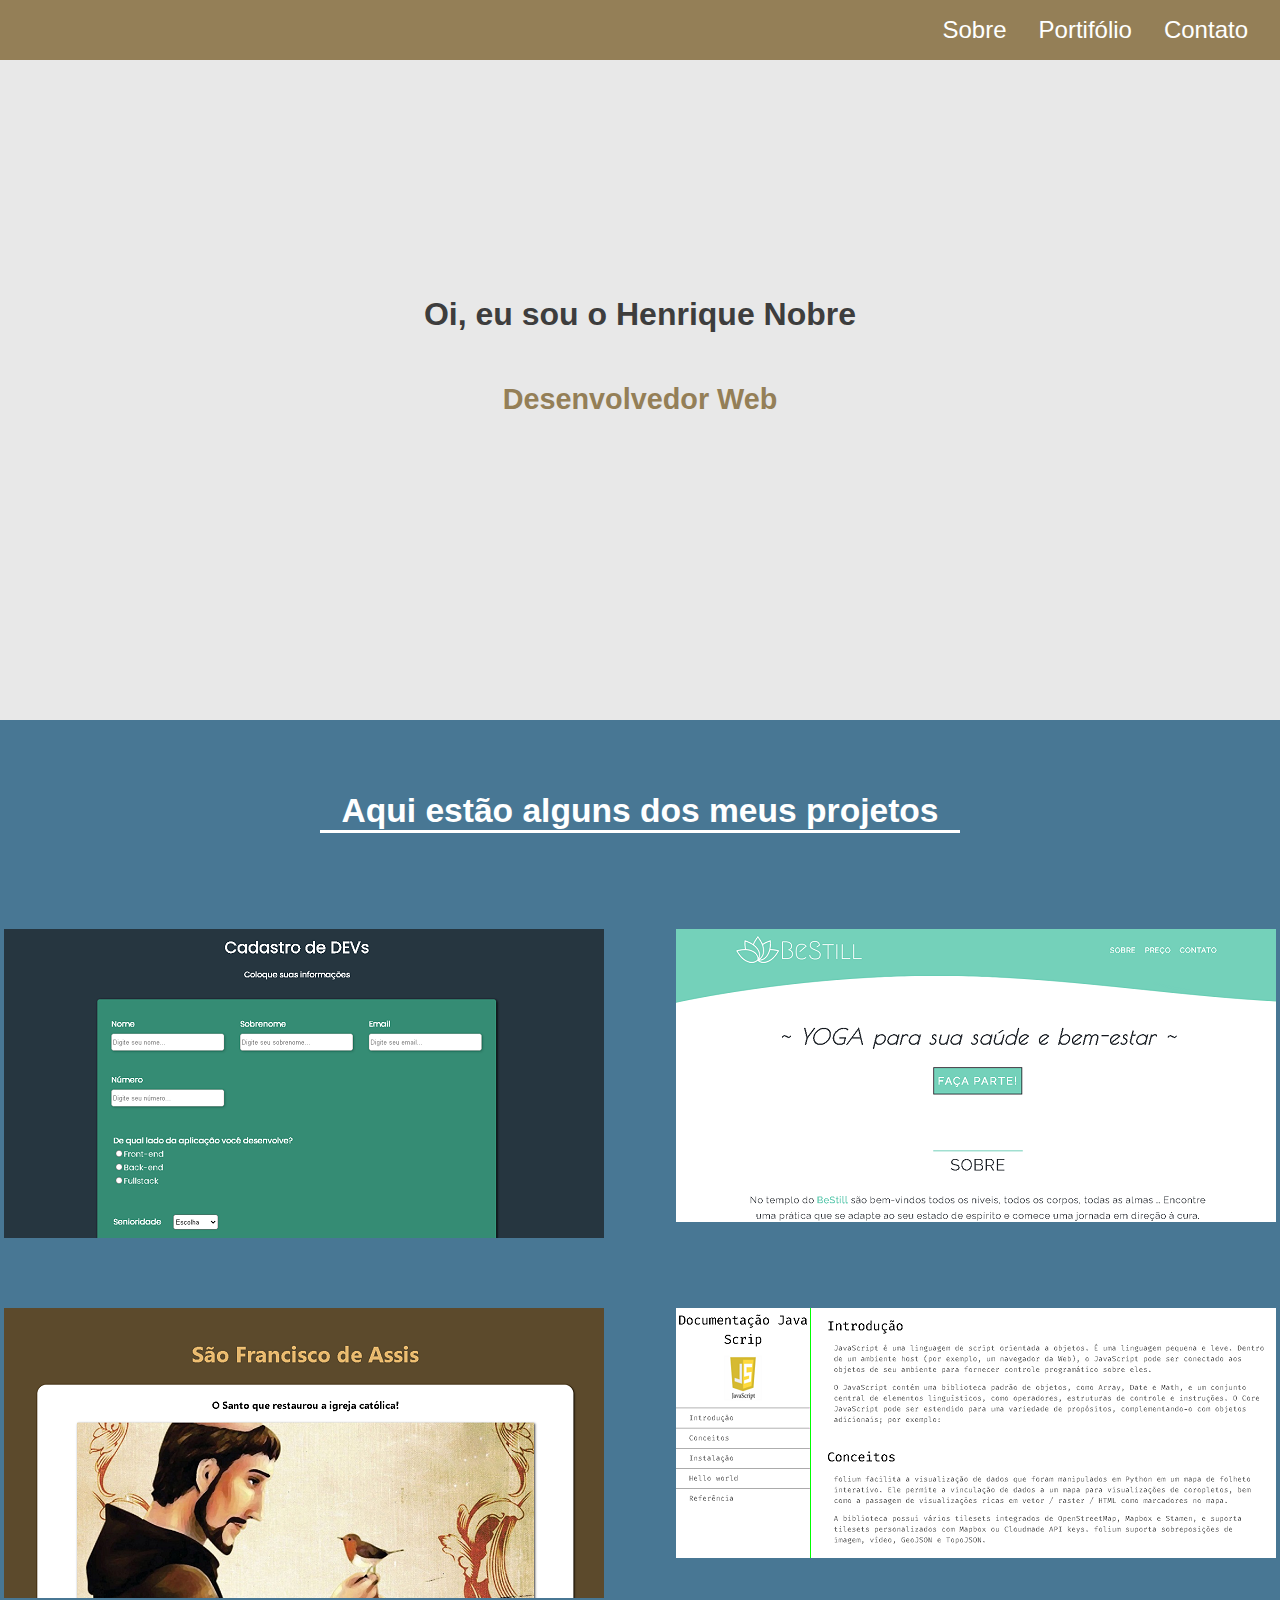
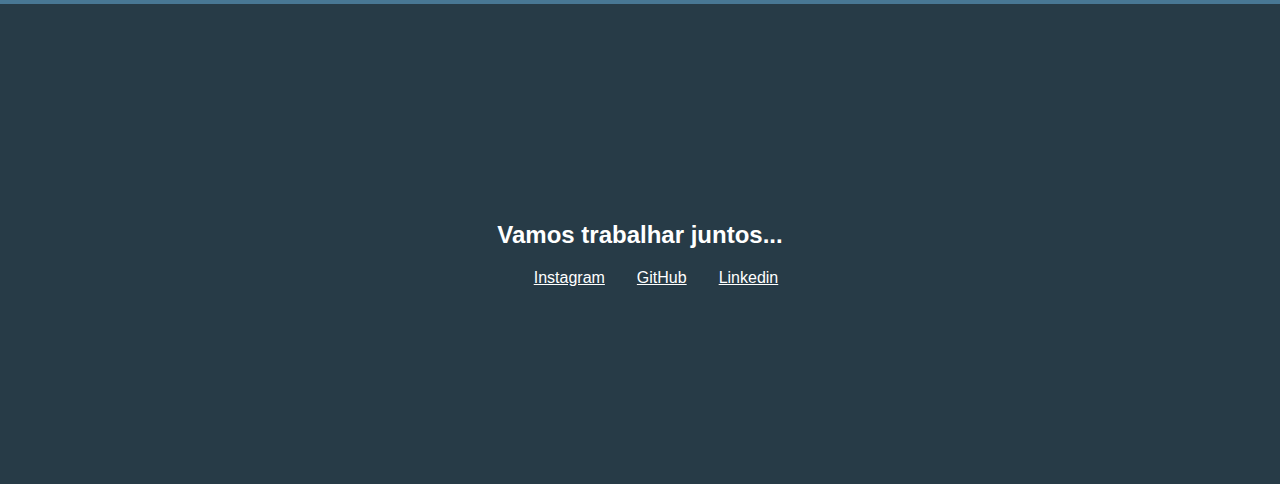
==== index.html @ f41b80bc "a" ====
<!DOCTYPE html>
<html lang="pt-BR">
<head>
    <meta charset="UTF-8">
    <meta name="viewport" content="width=device-width, initial-scale=1.0">
    <link rel="stylesheet" href="style.css"> 
    <title>Personal Portfolio</title>
</head>
<body>
    <!-- Menu com links na própria página -->
    <nav id="navbar" class="nav">
        <ul id="nav-list">
            <li><a href="#welcome-section">Sobre</a></li>
            <li><a href="#portifolio">Portifólio</a></li>
            <li><a href="#contato">Contato</a></li>
        </ul>
    </nav>    
        <!-- seção WELCOME SECTION refenciada no href > sobre -->

        <section id="welcome-section" class="welcome-section">
            <h1><strong>Oi, eu sou o Henrique Nobre</strong></h1>
            <p><strong>Desenvolvedor Web</strong></p>
        </section>

         <!-- seção com ancoras para os projetos -->

        <section id="portifolio">
            <h2><strong>Aqui estão alguns dos meus projetos</strong></h2>
            <div class="container">
                <a href="https://henriquenobre.github.io/formulario/"><img src="formulario.png" alt="Forumulário de pesquisa"></a>
                <a href="https://henriquenobre.github.io/produto-yoga/"><img src="produto-yoga.PNG" alt="Página de produto"></a>
                <a href="https://henriquenobre.github.io/tribute-page/"><img src="tribute.PNG" alt="Tribute page"></a>
                <a href="https://henriquenobre.github.io/Techinical-documentation-page/"><img src="documentation.PNG" alt="Documento Técnico"></a>

            </div>
        </section>

        <section id="contato">
            <h2>Vamos trabalhar juntos...</h2>
            <div class="link">
                <a href="https://www.instagram.com/nobre_henriq/">Instagram</a>
                <a href="https://github.com/henriquenobre">GitHub</a>
                <a href="https://www.linkedin.com/in/henrique-nobre-1736141aa/">Linkedin</a>
            </div>
        </section>


    
</body>
</html>
---- style.css ----
html{
    margin: 0;
}
body{
    text-align: center;
    font-family: sans-serif;
    margin: 0;
    display: flex;
    flex-direction: column;
}

nav{
    display: flex;
    justify-content: flex-end;
    position: fixed;
    background: #947f57;
    top: 0;
    left: 0;
    width: 100%;
}

#nav-list{
    display: flex;
    flex-direction: row;
}

nav a{
    text-decoration: none;
    color: white;
    font-size: 1.5rem;
    margin-right: 2rem;
}

li{
    list-style-type: none;
}

.welcome-section{
    margin: 0;
    width: 100%;
    height: 45rem;
    background: #e8e8e8;
    display: flex;
    flex-direction: column;
    align-items: center;
    justify-content: center;
}

h1{
    color: #3d3d3d;
    font-size: 2rem;
}

p{
    color: #947f57;
    font-size: 1.8rem;
}

#portifolio{
    background: #487794;
    padding-top: 2.5rem;
    color: white;
    font-size: 1.4rem;
}

#portifolio h2{
    border-bottom: 0.2rem solid white;
    margin: 2rem auto 6rem auto;
    max-width: 640px;
}

.container{
    display: grid;
    grid-template-columns: 1fr 1fr;
    grid-gap: 4rem;
}

#contato{
    background: #273B47;
    height: 30rem;
    display: flex;
    flex-direction: column;
    align-items: center;
    justify-content: center;
    color: white;
}

.link{
    display: flex;
    flex-direction: row;
}

.link a{
    margin-left: 2rem;
    color: white;
}
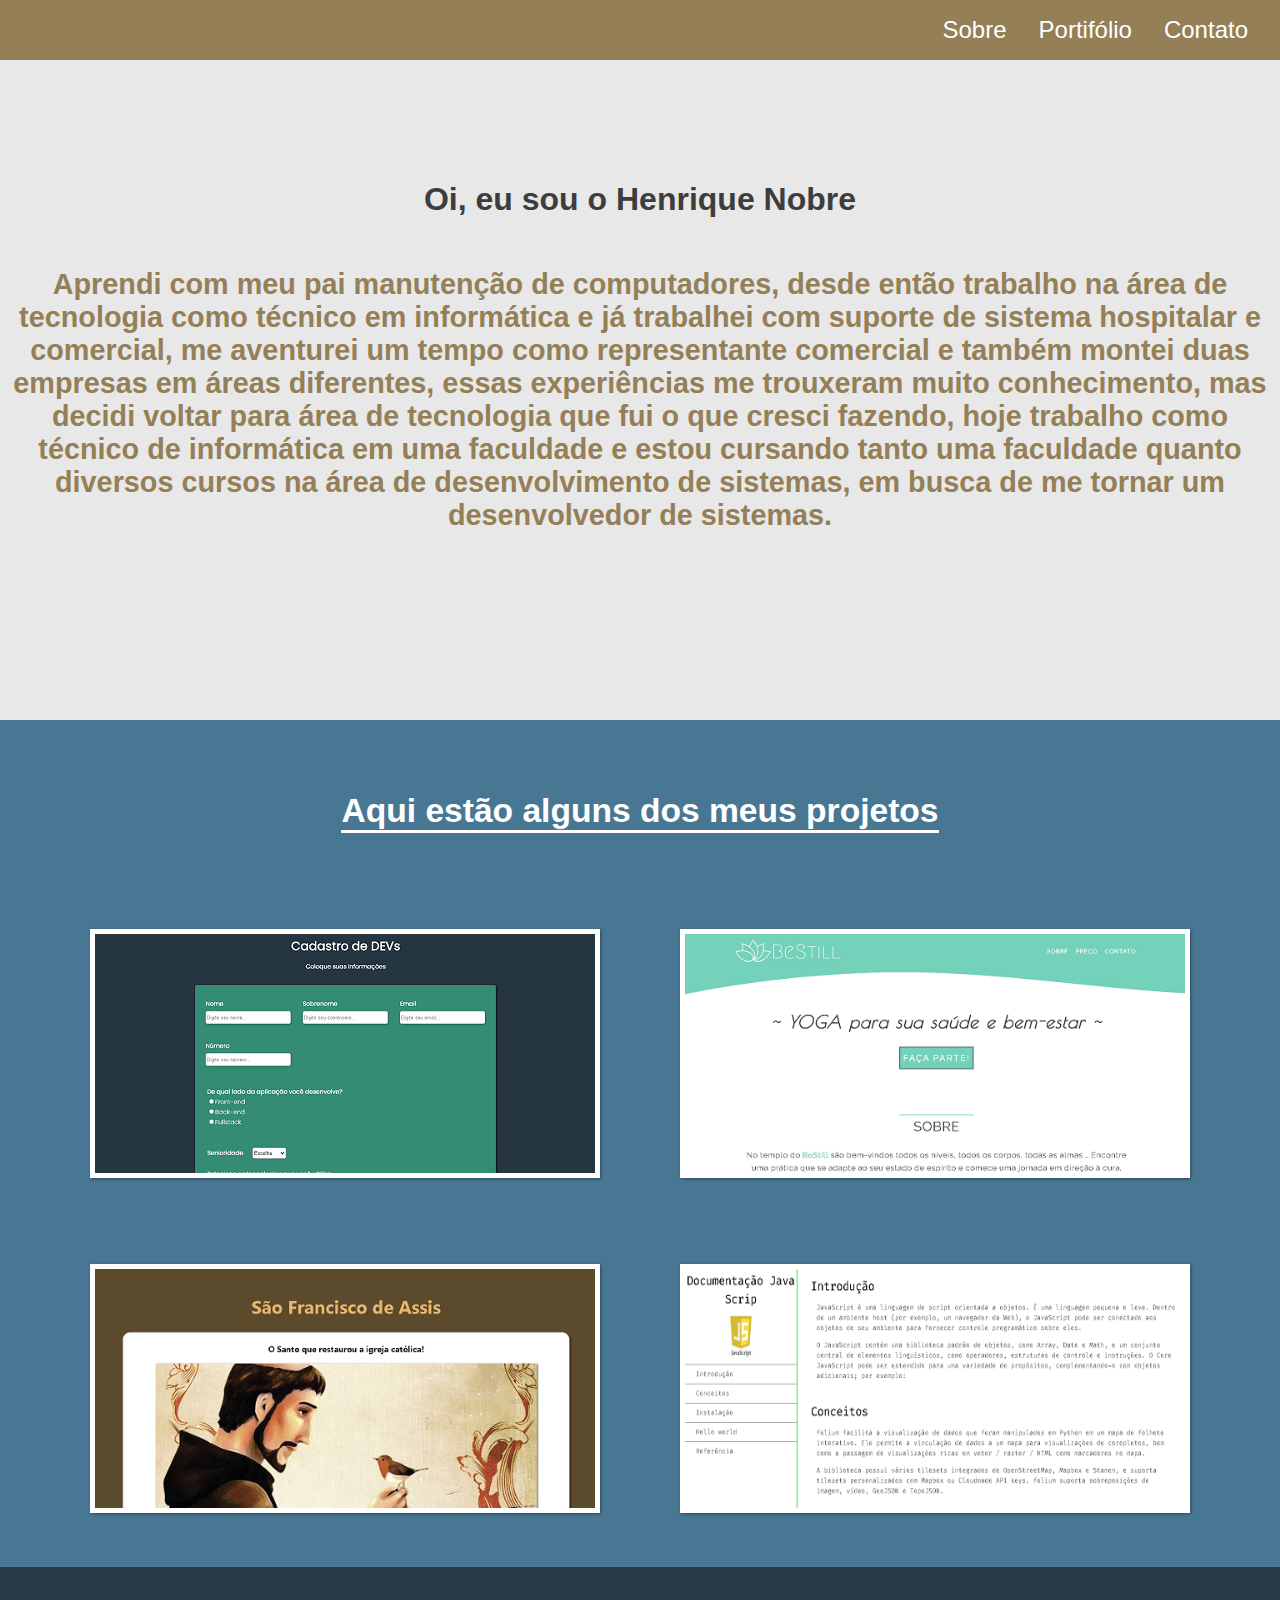
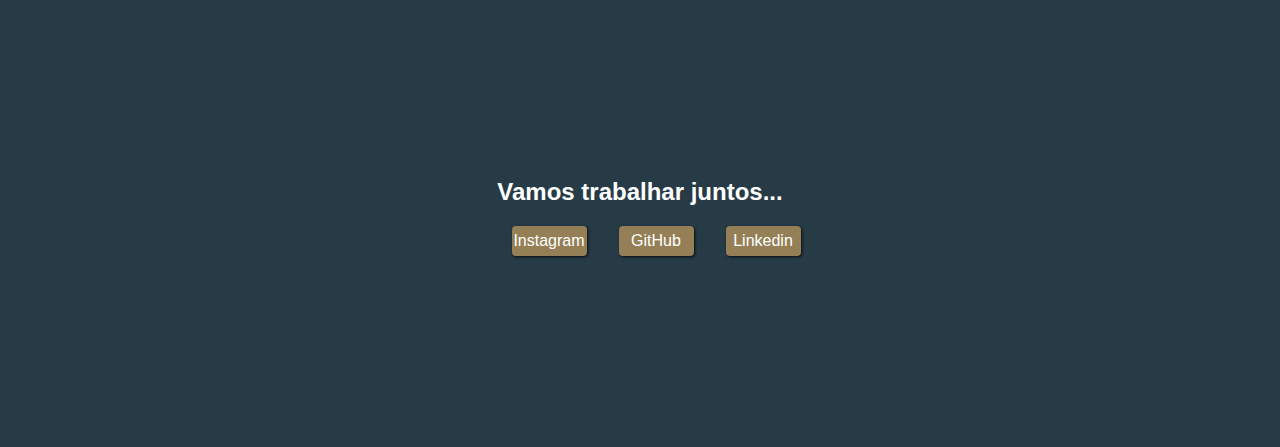
==== commit b45f013b: "Update index.html" ====
--- a/index.html
+++ b/index.html
@@ -19,7 +19,8 @@
 
         <section id="welcome-section" class="welcome-section">
             <h1><strong>Oi, eu sou o Henrique Nobre</strong></h1>
-            <p><strong>Desenvolvedor Web</strong></p>
+            <p><strong>Aprendi com meu pai manutenção de computadores, desde então trabalho na área de tecnologia como técnico em informática e já trabalhei com suporte de sistema hospitalar e comercial, me aventurei um tempo como representante comercial e também montei duas empresas em áreas diferentes, essas experiências me trouxeram muito conhecimento, mas decidi voltar para área de tecnologia que fui o que cresci fazendo, hoje trabalho como técnico de informática em uma faculdade e estou cursando tanto uma faculdade quanto diversos cursos na área de desenvolvimento de sistemas, em busca de me tornar um desenvolvedor de sistemas.
+</strong></p>
         </section>
 
          <!-- seção com ancoras para os projetos -->
@@ -47,4 +48,4 @@
 
     
 </body>
-</html>+</html>
--- a/style.css
+++ b/style.css
@@ -7,6 +7,7 @@
     margin: 0;
     display: flex;
     flex-direction: column;
+    max-width: 100%;
 }
 
 nav{
@@ -61,6 +62,10 @@
     padding-top: 2.5rem;
     color: white;
     font-size: 1.4rem;
+    display: flex;
+    flex-direction: column;
+    justify-content: center;
+    align-items: center;
 }
 
 #portifolio h2{
@@ -72,7 +77,16 @@
 .container{
     display: grid;
     grid-template-columns: 1fr 1fr;
-    grid-gap: 4rem;
+    grid-gap: 5rem;
+    margin-bottom: 3rem;
+}
+
+.container img{
+    height: 239px;
+    width: 500px;
+    border: 5px solid #fff;
+    background-color: #fff;
+    box-shadow: 1px 1px 3px rgba(0,0,0,0.4);
 }
 
 #contato{
@@ -91,6 +105,32 @@
 }
 
 .link a{
+    height: 30px;
+    width: 75px;
     margin-left: 2rem;
     color: white;
+    text-decoration: none;
+    background-color: #947f57;
+    box-shadow: 1px 1px 3px rgba(0,0,0,0.8);
+    border-radius: 4px;
+    display: flex;
+    align-items: center;
+    justify-content: center;
+}
+
+.link a:hover{
+    background-color: #3d3d3d;
+}
+
+@media (max-width: 1150px){
+    .container{
+        display: flex;
+        flex-direction: column;
+    }
+}    
+@media (max-width: 665px){
+    .container img{
+        height: 139px;
+        width: 300px;
+    }    
 }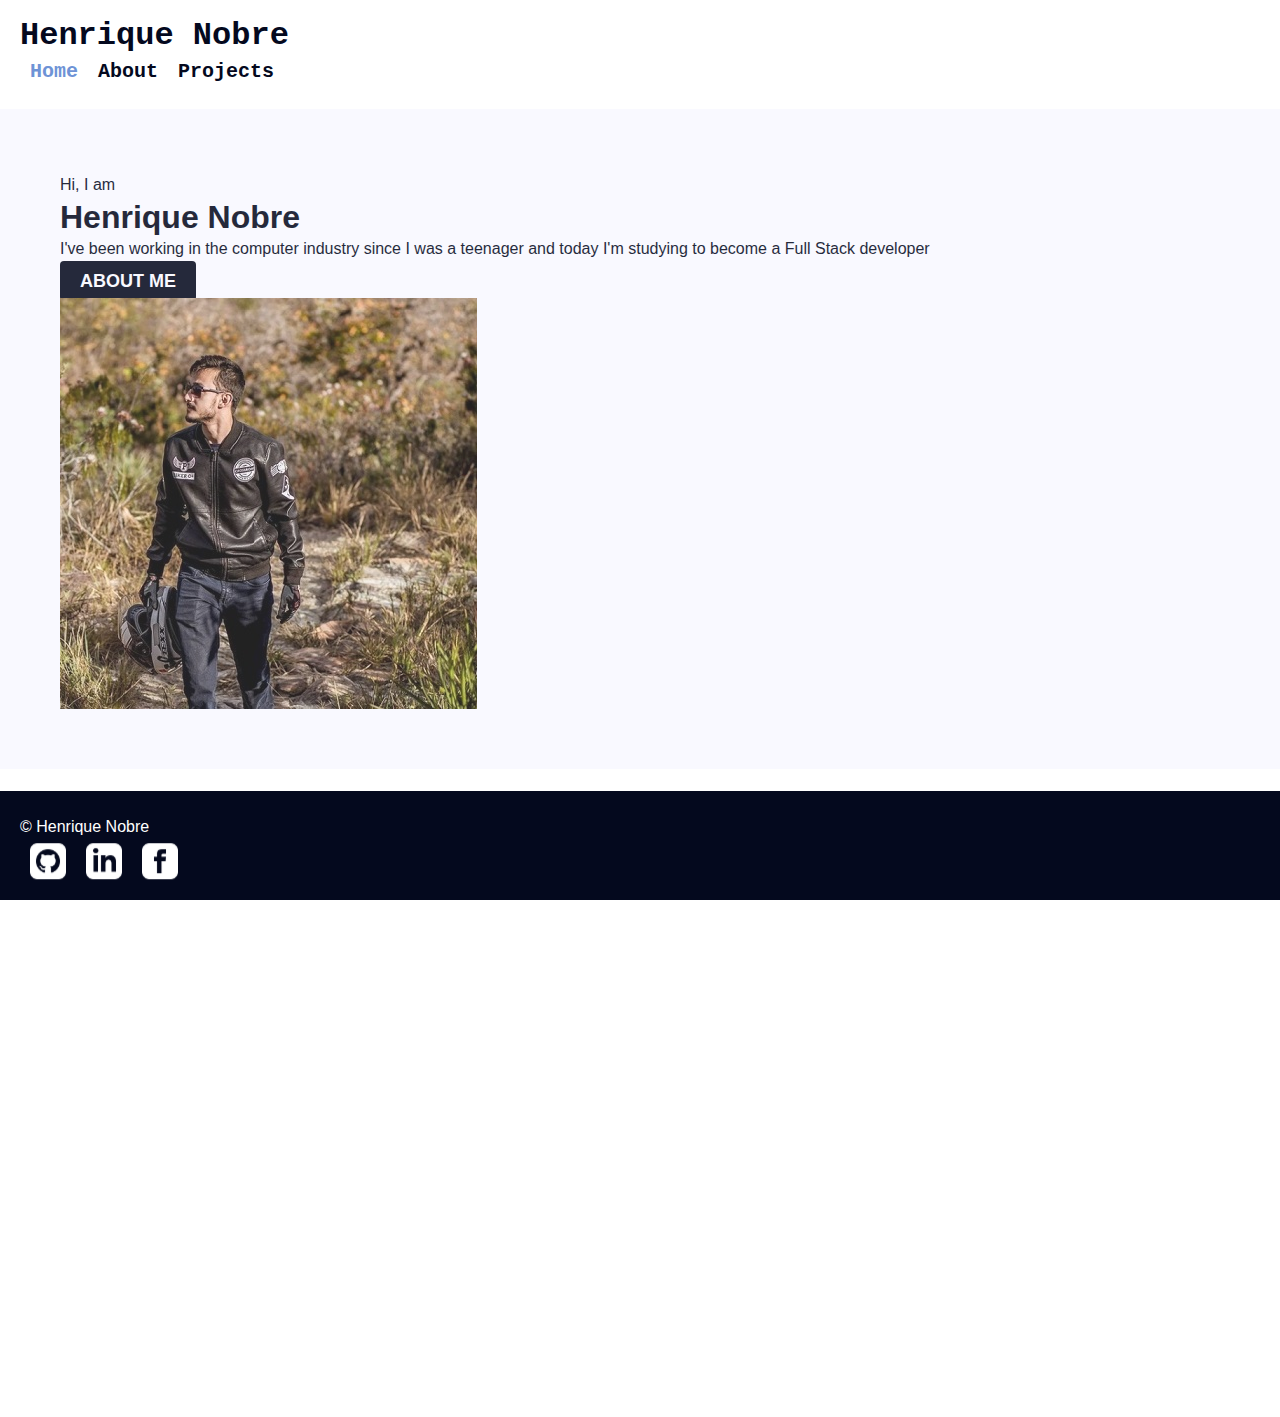
==== commit b751cd0a: "a" ====
--- a/index.html
+++ b/index.html
@@ -1,51 +1,89 @@
 <!DOCTYPE html>
-<html lang="pt-BR">
+
+<html lang="en">
+
 <head>
-    <meta charset="UTF-8">
-    <meta name="viewport" content="width=device-width, initial-scale=1.0">
-    <link rel="stylesheet" href="style.css"> 
-    <title>Personal Portfolio</title>
+  <script src="https://ajax.googleapis.com/ajax/libs/jquery/3.4.1/jquery.min.js"></script>
+  <link rel="stylesheet" href="https://cdn.jsdelivr.net/npm/bootstrap@4.5.3/dist/css/bootstrap.min.css" integrity="sha384-TX8t27EcRE3e/ihU7zmQxVncDAy5uIKz4rEkgIXeMed4M0jlfIDPvg6uqKI2xXr2" crossorigin="anonymous">
+  <!-- <script src="https://code.jquery.com/jquery-3.5.1.slim.min.js" integrity="sha384-DfXdz2htPH0lsSSs5nCTpuj/zy4C+OGpamoFVy38MVBnE+IbbVYUew+OrCXaRkfj" crossorigin="anonymous"></script> -->
+  <script src="https://cdn.jsdelivr.net/npm/bootstrap@4.5.3/dist/js/bootstrap.bundle.min.js" integrity="sha384-ho+j7jyWK8fNQe+A12Hb8AhRq26LrZ/JpcUGGOn+Y7RsweNrtN/tE3MoK7ZeZDyx" crossorigin="anonymous"></script>
+  <link href="css/style.css" rel="stylesheet">
+  <title>Henrique Nobre</title>
 </head>
+
 <body>
-    <!-- Menu com links na própria página -->
-    <nav id="navbar" class="nav">
-        <ul id="nav-list">
-            <li><a href="#welcome-section">Sobre</a></li>
-            <li><a href="#portifolio">Portifólio</a></li>
-            <li><a href="#contato">Contato</a></li>
-        </ul>
-    </nav>    
-        <!-- seção WELCOME SECTION refenciada no href > sobre -->
 
-        <section id="welcome-section" class="welcome-section">
-            <h1><strong>Oi, eu sou o Henrique Nobre</strong></h1>
-            <p><strong>Aprendi com meu pai manutenção de computadores, desde então trabalho na área de tecnologia como técnico em informática e já trabalhei com suporte de sistema hospitalar e comercial, me aventurei um tempo como representante comercial e também montei duas empresas em áreas diferentes, essas experiências me trouxeram muito conhecimento, mas decidi voltar para área de tecnologia que fui o que cresci fazendo, hoje trabalho como técnico de informática em uma faculdade e estou cursando tanto uma faculdade quanto diversos cursos na área de desenvolvimento de sistemas, em busca de me tornar um desenvolvedor de sistemas.
-</strong></p>
-        </section>
+  <header>
+    <div class="container">
+      <div class="row">
+        <div class="col mr-auto">
+          <a href="index.html" class="header-logo col">Henrique Nobre</a>
+        </div>
+        <nav class="header-menu">
+          <ul>
+            <li><a href="index.html" class="active-menu">Home</a></li>
+            <li><a href="about.html">About</a></li>
+            <li><a href="projects.html">Projects</a></li>
+          </ul>
+          </ul>
+        </nav>
+      </div>
+    </div>
+  </header>
 
-         <!-- seção com ancoras para os projetos -->
+  <main>
+    <section class="home-about animation">
+      <div class="container justify-content-center">
+        <div class="row animation">
+          <div class="col-6 mr-auto">
+            <p>Hi, I am</p>
+            <h1>Henrique Nobre</h1>
+            <p class="mb-4">I've been working in the computer industry since I was a teenager and today I'm studying to become a Full Stack developer</p>
+            <div class="text-center">
+              <a href="about.html" class="btn">About Me</a>
+            </div>
+          </div>
+          <div class="col-6">
+            <img src="img/home.jpg" alt="Me">
+          </div>
+        </div>
 
-        <section id="portifolio">
-            <h2><strong>Aqui estão alguns dos meus projetos</strong></h2>
-            <div class="container">
-                <a href="https://henriquenobre.github.io/formulario/"><img src="formulario.png" alt="Forumulário de pesquisa"></a>
-                <a href="https://henriquenobre.github.io/produto-yoga/"><img src="produto-yoga.PNG" alt="Página de produto"></a>
-                <a href="https://henriquenobre.github.io/tribute-page/"><img src="tribute.PNG" alt="Tribute page"></a>
-                <a href="https://henriquenobre.github.io/Techinical-documentation-page/"><img src="documentation.PNG" alt="Documento Técnico"></a>
+      </div>
+    </section>
 
-            </div>
-        </section>
+    <section class="home-projects animation-2">
+      <div class="container ">
+        <h2>Recent Projects</h2>
+        <div class="row justify-content-center">
+          <div class="col-4"><a href="https://henriquenobre.github.io/produto-yoga/"><img src="img/produto-yoga.PNG" alt="project"></a></div>
+          <div class="col-6">
+            <h3>Product Landing Page</h3>
+            <p>Web page designed to promote or sell a product.</p>
+          </div>
+        </div>
+      </div>
+    </section>
 
-        <section id="contato">
-            <h2>Vamos trabalhar juntos...</h2>
-            <div class="link">
-                <a href="https://www.instagram.com/nobre_henriq/">Instagram</a>
-                <a href="https://github.com/henriquenobre">GitHub</a>
-                <a href="https://www.linkedin.com/in/henrique-nobre-1736141aa/">Linkedin</a>
-            </div>
-        </section>
+  </main>
 
+  <footer>
+    <div class=" container">
+      <div class="row">
+        <div class="col-3 mr-auto">
+          <p>&copy; Henrique Nobre</p>
+        </div>
+        <div class="social-networks">
+          <a href="https://github.com/henriquenobre" target="_blank"><img src="img/github.svg" alt=""></a>
+          <a href="https://www.linkedin.com/in/henrique-nobre-1736141aa/" target="_blank"><img src="img/linkendin.svg" alt=""></a>
+          <a href="https://www.facebook.com/henriquenobr/" target="_blank"><img src="img/facebook.svg" alt=""></a>
+        </div>
+      </div>
+    </div>
+  </footer>
+  <script>
+    $(".animation").delay(100).animate({ opacity: 1 }, 700);
+    $(".animation-2").delay(1000).animate({ opacity: 1 }, 700);
+  </script>
+</body>
 
-    
-</body>
-</html>
+</html>--- a/css/style.css
+++ b/css/style.css
@@ -0,0 +1,171 @@
+body,p,h1,ul,li,a{
+    padding:0px;
+    margin:0px;
+    color:#04091e}li{list-style:none
+    }
+
+body{
+    font-family:"Segoe UI", Tahoma, Geneva, Verdana, sans-serif;
+    color:#04091e;
+    background:#fff;
+    font-size:1em;
+    line-height:2em;
+    overflow-x:hidden
+    }
+
+#site{
+    overflow-x:hidden !important
+    }
+
+*{
+    box-sizing:border-box
+    }
+
+img{
+    display:block;
+    max-width:100%  
+    }
+    
+a{
+    text-decoration:none
+    }
+
+.btn{
+    background:#04091e;
+    color:#f9f9ff;
+    font-size:1.125em;
+    font-weight:bold;
+    text-transform:uppercase;
+    padding:10px 20px;
+    border-radius:4px;
+    text-align:center;
+    margin-bottom: 100px;
+}
+
+.active-menu{
+    color:#6e93d6
+    }
+
+header{
+    font-family:"Courier New", Courier, monospace;
+    padding:20px;
+    background:#fff
+    }
+
+header ul{
+    display:flex
+    }
+
+header ul li{
+    padding:0 10px
+    }
+
+header ul li a{
+    font-size:1.25em;
+    font-weight:bold
+    }
+
+header ul li:hover a{
+    text-decoration:none;
+    color:#6e93d6   
+    }
+
+.header-logo{
+    font-size:2em;
+    font-weight:bold;
+    margin-top:-15px;
+    position:relative   
+    }
+
+.header-logo:hover{
+    text-decoration:none;
+    color:#6e93d6
+    }
+
+    .home-about{
+    background:#f9f9ff;
+    padding:60px
+}
+
+.home-projects{
+    background:#fff;
+
+    background-size:cover;
+    padding:60px 10px;
+    margin-bottom: 50px;
+}
+
+.home-projects h2{
+    margin-bottom:40px
+    }
+
+.home-projects h3{
+    margin-bottom:10px
+    }
+
+footer{
+    position:fixed;
+    left:0;
+    bottom:0;
+    width:100%;
+    background:#04091e;
+    position:fixed;
+    padding:20px}footer p{margin-top:0px;
+    color:#fff}.social-networks{display:flex;
+    flex-wrap:wrap
+    }
+
+.social-networks a{
+    margin:0 10px
+    }
+
+body{
+    background:#fff
+    }
+
+.animation,.animation-2{
+    opacity:0
+    }
+
+.about{
+    padding:60px;
+    background:#f9f9ff;
+    height:100vh
+    }
+
+.contact-form{
+    padding:60px;
+    background:#f9f9ff;
+    height:100vh
+    }
+
+.contact-form h2{
+    margin:0 auto;
+    padding:0 0 20px 0
+    }
+
+.contact-form input,.contact-form textarea{
+    padding:3px;
+    margin-bottom:20px
+    }
+
+.contact-form .btn{
+    margin-top:20px 
+    }
+
+.projects{
+    background:#f9f9ff;
+    height:100vh;
+    padding:60px 10px;
+    }
+
+.container{
+    display: flex;
+    flex-direction: column;
+}
+
+#projects{
+    margin-top: 50px;
+}
+
+
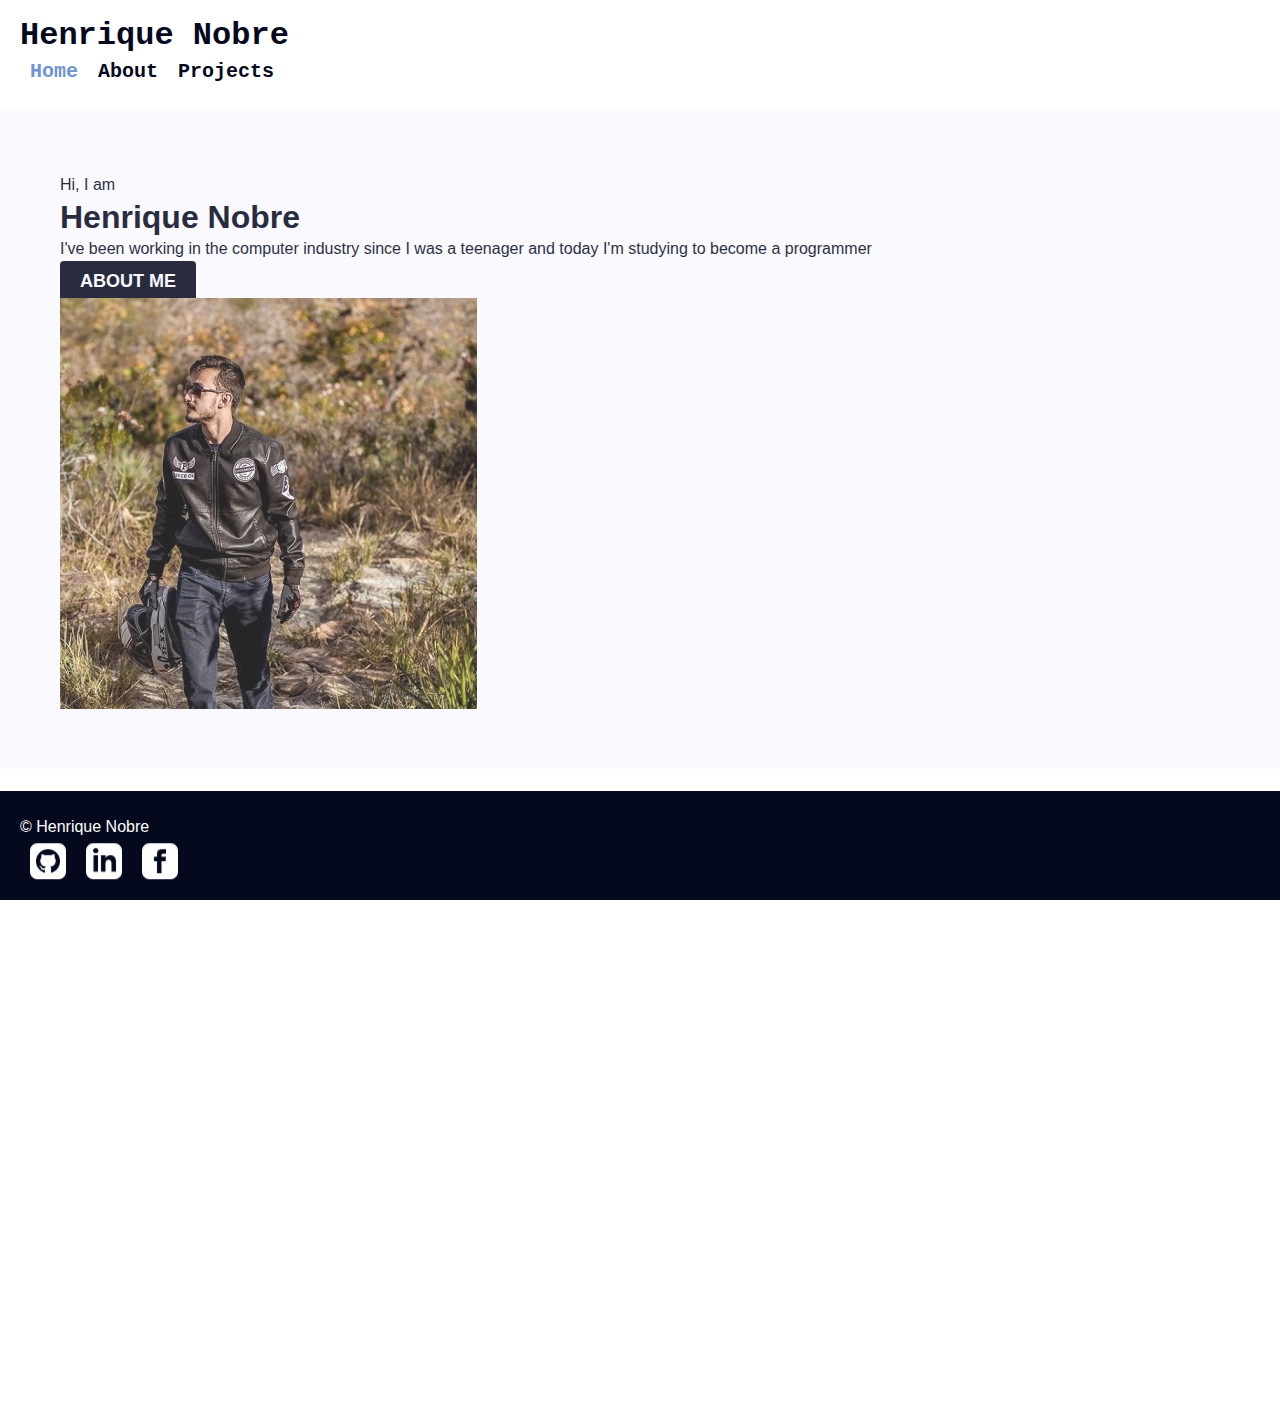
==== commit 232b02d8: "Update index.html" ====
--- a/index.html
+++ b/index.html
@@ -38,7 +38,7 @@
           <div class="col-6 mr-auto">
             <p>Hi, I am</p>
             <h1>Henrique Nobre</h1>
-            <p class="mb-4">I've been working in the computer industry since I was a teenager and today I'm studying to become a Full Stack developer</p>
+            <p class="mb-4">I've been working in the computer industry since I was a teenager and today I'm studying to become a programmer</p>
             <div class="text-center">
               <a href="about.html" class="btn">About Me</a>
             </div>
